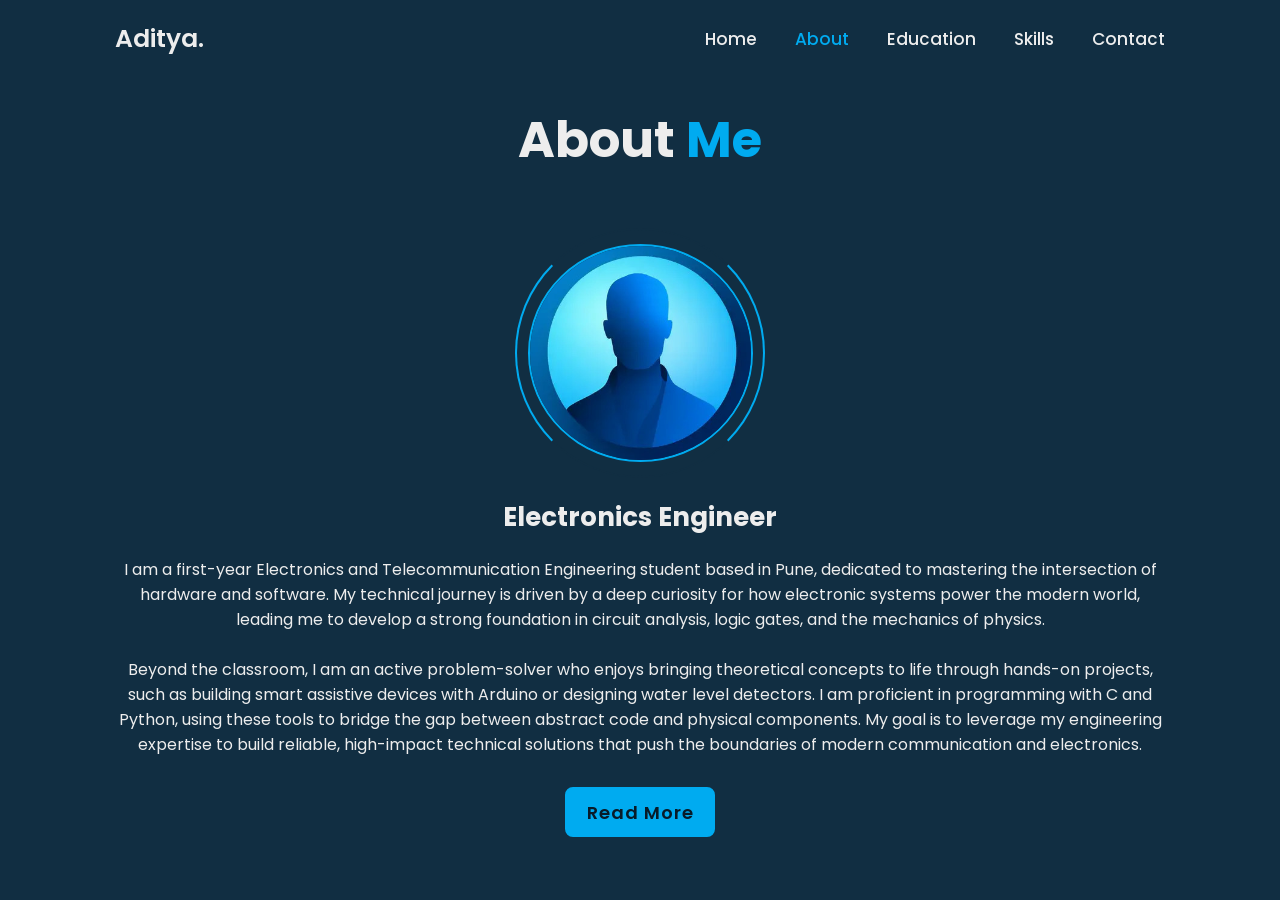
==== about.html @ 2b5a1c0f "Add files via upload" ====
<DOCTYPE html>
<html lang="en">

<head>
    <meta charset="UTF-8">
    <meta http-equiv="X-UA-Compatible" content="IE=edge">
    <meta name="viewport" content="width=device-width, initial-scale=1.0">
    <title> Personal Portfolio </title>

    <link rel="stylesheet" href="css/style.css">

    <!-- box icons -->
    <link href='https://unpkg.com/boxicons@2.1.4/css/boxicons.min.css' rel='stylesheet'>
</head>

<body>
    <!-- header design -->
     <header class="header">
        <a href="#" class="logo">Aditya.</a>

        <div class="bx bx-menu" id="menu-icon"></div>

        <nav class="navbar">
            <a href="index.html">Home</a>
            <a href="about.html" class="active">About</a>
            <a href="education.html">Education</a>
            <a href="skills.html">Skills</a>
            <a href="contact.html">Contact</a>
        </nav>
     </header>

    <!-- about section design -->
        <section class="about" id="about">
            <h2 class="heading">About <span>Me</span></h2>

            <div class="about-img">
                <img src="Untitled.png">
                <span class="circle-spin"></span>
            </div>

            <div class="about-content">
                <h3>Electronics Engineer</h3>
                <p>I am a first-year Electronics and Telecommunication Engineering student based in Pune, dedicated to mastering the intersection of hardware and software. My technical journey is driven by a deep curiosity for how electronic systems power the modern world, leading me to develop a strong foundation in circuit analysis, logic gates, and the mechanics of physics.

                    <br><br>Beyond the classroom, I am an active problem-solver who enjoys bringing theoretical concepts to life through hands-on projects, such as building smart assistive devices with Arduino or designing water level detectors. I am proficient in programming with C and Python, using these tools to bridge the gap between abstract code and physical components. My goal is to leverage my engineering expertise to build reliable, high-impact technical solutions that push the boundaries of modern communication and electronics.</p>

                <div class="btn-box btns">
                    <a href="#" class="btn">Read More</a>
                </div>
            </div>
        </section>

</body>
---- css/style.css ----
@import url('https://fonts.googleapis.com/css?family=Poppins:wght@300;400;500;600;700;800;900&display=swap');

* {
    margin: 0;
    padding: 0;
    box-sizing: border-box;
    text-decoration: none;
    border: none;
    outline: none;
    scroll-behavior: smooth;
    font-family: 'poppins', sans-serif;
}

:root {
    --bg-color: #081b29;
    --second-bg-color: #112e42;
    --text-color: #ededed;
    --main-color: #00abf0;
}

html {
    font-size: 62.5%;
    overflow-x: hidden;
}

body {
    background: var(--bg-color);
    color: var(--text-color);
}

.header {
    position: fixed;
    top: 0;
    left: 0;
    width: 100%;
    padding: 2rem 9%;
    background: transparent;
    display: flex;
    justify-content: space-between;
    align-items: center;
    z-index: 100;
}

.logo {
    font-size: 2.5rem;
    color: var(--text-color);
    font-weight: 600;
}

.navbar a {
    font-size: 1.7rem;
    color: var(--text-color);
    font-weight: 500;
    margin-left: 3.5rem;
    transition: .3s;
}

.navbar a:hover,
.navbar a.active {
    color: var(--main-color);
}

#menu-icon {
    font-size: 3.6rem;
    color: var(--text-color);
    cursor: pointer;
    display: none;
}

section {
    min-height: 100vh;
    padding: 10rem 9% 2rem;
}

.home {
    display: flex;
    align-items: center;
    padding: 0 9%;
    background: url('https://i.ibb.co/spd8YwCT/2.png');
    background-size: cover;
    background-position: center;
}

.home-content {
    max-width: 60rem;
}

.home-content h1 {
    font-size: 5.6rem;
    font-weight: 700;
    line-height: 1.3;
}

.home-content .text-animate {
    position: relative;
    width: 32.8rem;
}

.home-content .text-animate h3 {
    font-size: 3.2rem;
    font-weight: 700;
    color: transparent;
    -webkit-text-stroke: .7px var(--main-color);
}

.home-content p {
    font-size: 1.6rem;
    margin: 2rem 0 4rem;
}

.btn-box {
    position: relative;
    display: flex;
    justify-content: space-between;
    width: 34.5rem;
    height: 5rem;
}

.btn-box .btn {
    position: relative;
    display: inline-flex;
    justify-content: center;
    align-items: center;
    width: 15rem;
    height: 100%;
    background: var(--main-color);
    border: .2rem solid var(--main-color);
    border-radius: .8rem;
    font-size: 1.8rem;
    font-weight: 600;
    letter-spacing: .1rem;
    color: var(--bg-color);
    z-index: 1;
    overflow: hidden;
    transition: .5s;
}

.btn-box .btn:hover {
    color: var(--main-color);
}

.btn-box .btn:nth-child(2) {
    background: transparent;
    color: var(--main-color);
}

.btn-box .btn:nth-child(2):hover {
    color: var(--bg-color);
}

.btn-box .btn:nth-child(2)::before {
    background: var(--main-color);
}

.btn-box .btn::before {
    content: '';
    position: absolute;
    top: 0;
    left: 0;
    width: 0;
    height: 100%;
    background: var(--bg-color);
    z-index: -1;
    transition: .5s;
}

.btn-box .btn:hover::before {
    width: 100%;
}

.home-sci {
    position: absolute;
    bottom: 4rem;
    width: 170px;
    display: flex;
    justify-content: space-between;
}

.home-sci a {
    position: relative;
    display: inline-flex;
    justify-content: center;
    align-items: center;
    width: 40px;
    height: 40px;
    background: transparent;
    border: .2rem solid var(--main-color);
    border-radius: 50%;
    font-size: 20px;
    color: var(--main-color);
    z-index: 1;
    overflow: hidden;
    transition: .5s;
}

.home-sci a:hover {
    color: var(--bg-color);
}

.home-sci a::before {
    content: '';
    position: absolute;
    top: 0;
    left: 0;
    width: 0;
    height: 100%;
    background: var(--main-color);
    z-index: -1;
    transition: .5s;
}

.home-sci a:hover::before {
    width: 100%;
}

.about {
    display: flex;
    justify-content: center;
    align-items: center;
    flex-direction: column;
    gap: 2rem;
    background: var(--second-bg-color);
    padding-bottom: 6rem;
}

.heading {
    font-size: 5rem;
    margin-bottom: 3rem;
    text-align: center;
}

span {
    color: var(--main-color);
}

.about-img {
    position: relative;
    width: 25rem;
    height: 25rem;
    border-radius: 50%;
    display: flex;
    justify-content: center;
    align-items: center;
}

.about-img img {
    width: 90%;
    border-radius: 50%;
    border: .2rem solid var(--main-color);
}


.about-img .circle-spin {
    position: absolute;
    top: 50%;
    left: 50%;
    transform: translate(-50%,-50%) rotate(0);
    width: 100%;
    height: 100%;
    border-radius: 50%;
    border-top: .2rem solid var(--second-bg-color);
    border-bottom: .2rem solid var(--second-bg-color);
    border-left: .2rem solid var(--main-color);
    border-right: .2rem solid var(--main-color);
}

.about-content {
    text-align: center;
}

.about-content h3 {
    font-size: 2.6rem;
}

.about-content p {
    font-size: 1.6rem;
    margin: 2rem 0 3rem;
}

.btn-box.btns {
    display: inline-block;
    width: 15rem;
}

.btn-box.btns a::before {
    background: var(--second-bg-color);
}

.education {
    display: flex;
    justify-content: center;
    align-items: center;
    flex-direction: column;
    min-height: auto;
    padding-bottom: 5rem;
}

.education-row {
    display: flex;
    flex-wrap: wrap;
    gap: 5rem;
}

.education-column {
    flex: 1 1 40rem;
}

.education-column .title {
    font-size: 2.5rem;
    margin: 0 0 1.5rem 2rem;
}

.education-column .education-box {
    border-left: .2rem solid var(--main-color);
}

.education-box .education-content {
    position: relative;
    padding-left: 2rem;
}

.education-content .content {
    position: relative;
    padding: 1.5rem;
    border: .2rem solid var(--main-color);
    border-radius: .6rem;
    margin-bottom: 2rem;
    overflow: hidden;
}

.education-content .content::before {
    content: '';
    position: absolute;
    top: 0;
    left: 0;
    width: 0;
    height: 100%;
    background: var(--second-bg-color);
    z-index: -1;
    transition: .5s;
}

.education-content .content:hover::before {
    width: 100%;
}

.education-content .content .year {
    font-size: 1.5rem;
    color: var(--main-color);
    padding-bottom: .5rem;
}

.education-content .content .year i {
    padding-right: .5rem;
}

.education-content .content h3 {
    font-size: 2rem;
}

.education-content .content p {
    font-size: 1.6rem;
    padding-top: .5rem;
}

.skills {
    min-height: auto;
    padding-bottom: 7rem;
    background: var(--second-bg-color);
}

.skills .skills-row {
    display: flex;
    flex-wrap: wrap;
    gap: 5rem;
}

.skills-row .skills-column {
    flex: 1 1 40rem;
}

.skills-column .title {
    font-size: 2.5rem;
    margin: 0 0 1.5rem;
}

.skills-column .title {
    font-size: 2.5rem;
    margin: 0 0 1.5rem;
}

.skills-box .skills-content {
    position: relative;
    border: .2rem solid var(--main-color);
    border-radius: .6rem;
    padding: .5rem 1.5rem;
    z-index: 1;
    overflow: hidden;
}

.skills-box .skills-content::before {
    content: '';
    position: absolute;
    top: 0;
    left: 0;
    width: 0;
    height: 100%;
    background: var(--bg-color);
    z-index: -1;
    transition: .5s;
}

.skills-box .skills-content:hover::before {
    width: 100%;
}

.skills-content .progress {
    padding: 1rem 0;
}

.skills-content .progress h3 {
    font-size: 1.7rem;
    display: flex; 
    justify-content: space-between;
}

.skills-content .progress h3 span {
    color: var(--text-color);
}

.skills-content .progress .bar {
    height: 2.5rem;
    border-radius: .6rem;
    border: .2rem solid var(--main-color);
    padding: .5rem;
    margin: 1rem 0;
}

.skills-content .progress .bar span {
    display: block;
    height: 100%;
    border-radius: .3rem;
    background: var(--main-color);
}

.skills-column:nth-child(1) .skills-content .progress:nth-child(1) .bar span { 
    width: 75%;
}

.skills-column:nth-child(1) .skills-content .progress:nth-child(2) .bar span { 
    width: 60%;
}

.skills-column:nth-child(1) .skills-content .progress:nth-child(3) .bar span { 
    width: 45%;
}

.skills-column:nth-child(1) .skills-content .progress:nth-child(4) .bar span { 
    width: 40%;
}

.skills-column:nth-child(2) .skills-content .progress:nth-child(1) .bar span { 
    width: 60%;
}

.skills-column:nth-child(2) .skills-content .progress:nth-child(2) .bar span { 
    width: 50%;
}

.skills-column:nth-child(2) .skills-content .progress:nth-child(3) .bar span { 
    width: 70%;
}

.contact {
    min-height: auto;
    padding-bottom: 7rem;
}

.contact form {
    max-width: 70rem;
    margin: 0 auto;
    text-align: center;
}

.contact form .input-box {
    position: relative;
    display: flex;
    justify-content: space-between;
    flex-wrap: wrap;
}

.contact form .input-box .input-field {
    position: relative;
    width: 49%;
    margin: .8rem 0;
}

.contact form .input-box .input-field input,
.contact form .textarea-field textarea {
    width: 100%;
    height: 100%;
    padding: 1.5rem;
    font-size: 1.6rem;
    color: var(--text-color);
    background: transparent;
    border-radius: .6rem;
    border: .2rem solid var(--main-color);
}

.contact form .input-box .input-field input::placeholder,
.contact form .textarea-field textarea:: placeholder {
    color: var(--text-color);
}


.contact form .focus {
    position: absolute;
    top: 0;
    left: 0;
    width: 0;
    height: 100%;
    background: var(--second-bg-color);
    border-radius: .6rem;
    z-index: -1;
    transition: .5s;
}

.contact form .input-box .input-field input:focus~.focus,
.contact form .input-box .input-field input:valid~.focus,
.contact form .textarea-field textarea:focus~.focus,
.contact form .textarea-field textarea:valid~.focus {
    width: 100%;
}

.contact form .textarea-field {
    position: relative;
    margin: .8rem 0 2.7rem;
    display: flex;
}

.contact form .textarea-field textarea {
    resize: none;
}

.contact form .btn-box.btns .btn {
    cursor: pointer;
}
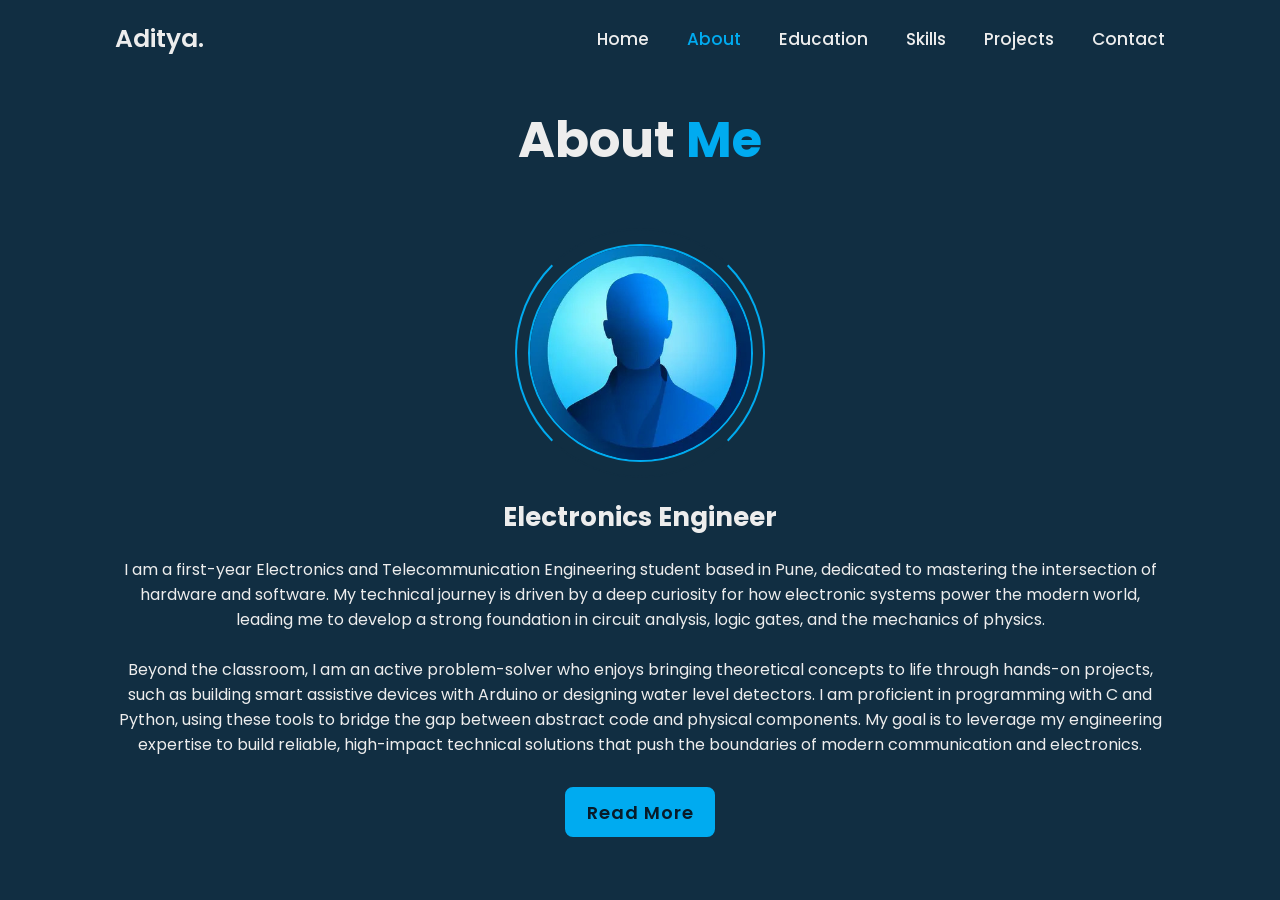
==== commit 4310132d: "Update about.html" ====
--- a/about.html
+++ b/about.html
@@ -25,6 +25,7 @@
             <a href="about.html" class="active">About</a>
             <a href="education.html">Education</a>
             <a href="skills.html">Skills</a>
+            <a href="projects.html">Projects</a>
             <a href="contact.html">Contact</a>
         </nav>
      </header>
@@ -50,4 +51,4 @@
             </div>
         </section>
 
-</body>+</body>
